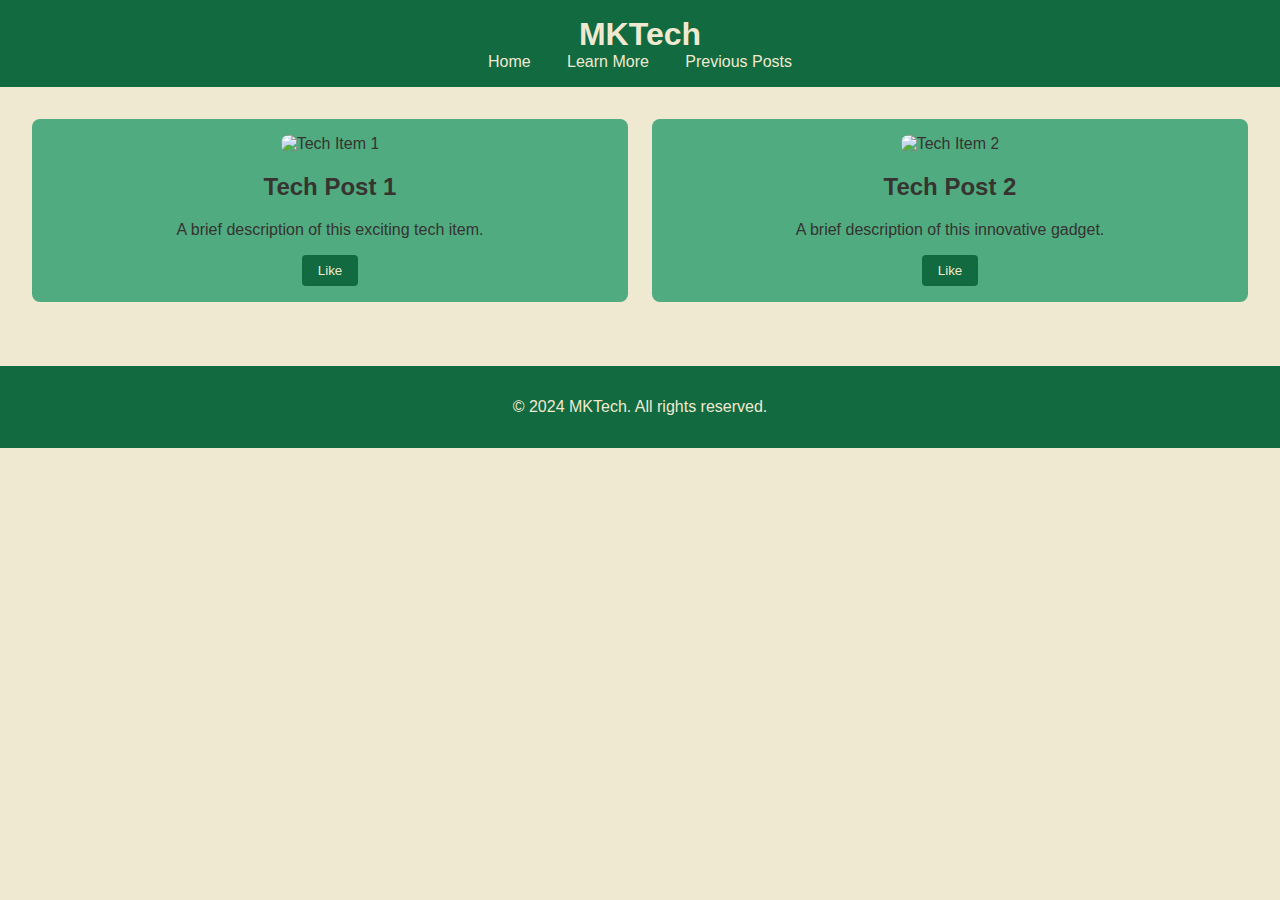
==== index.html @ 0ea03eda "first" ====
<!DOCTYPE html>
<html lang="en">
<head>
    <meta charset="UTF-8">
    <meta name="viewport" content="width=device-width, initial-scale=1.0">
    <title>MKTech - Home</title>
    <link rel="stylesheet" href="styles.css">
</head>
<body>
    <header>
        <h1>MKTech</h1>
        <nav>
            <a href="index.html">Home</a>
            <a href="learn-more.html">Learn More</a>
            <a href="previous-posts.html">Previous Posts</a>
        </nav>
    </header>
    <main>
        <section class="new-posts">
            <article>
                <img src="image1.jpg" alt="Tech Item 1">
                <h2>Tech Post 1</h2>
                <p>A brief description of this exciting tech item.</p>
                <button class="like-button">Like</button>
            </article>
            <article>
                <img src="image2.jpg" alt="Tech Item 2">
                <h2>Tech Post 2</h2>
                <p>A brief description of this innovative gadget.</p>
                <button class="like-button">Like</button>
            </article>
        </section>
    </main>
    <footer>
        <p>&copy; 2024 MKTech. All rights reserved.</p>
    </footer>
</body>
</html>
---- styles.css ----
body {
    font-family: 'Roboto', sans-serif;
    color: #363330;
    background-color: #F0E9D1;
    margin: 0;
    padding: 0;
}
header {
    background-color: #116A40;
    color: #F0E9D1;
    padding: 1rem;
    text-align: center;
}
header h1 {
    margin: 0;
}
nav a {
    color: #F0E9D1;
    margin: 0 1rem;
    text-decoration: none;
}
nav a:hover {
    text-decoration: underline;
}
main {
    padding: 2rem;
}
.new-posts, .previous-posts {
    display: grid;
    gap: 1.5rem;
    grid-template-columns: repeat(auto-fit, minmax(300px, 1fr));
}
article {
    background-color: #50AB80;
    padding: 1rem;
    border-radius: 8px;
    text-align: center;
}
article img {
    max-width: 100%;
    border-radius: 8px;
}
footer {
    background-color: #116A40;
    color: #F0E9D1;
    text-align: center;
    padding: 1rem;
    margin-top: 2rem;
}
button {
    background-color: #116A40;
    color: #F0E9D1;
    border: none;
    padding: 0.5rem 1rem;
    border-radius: 4px;
    cursor: pointer;
}
button:hover {
    background-color: #0D4F30;
}
@media (max-width: 600px) {
    main {
        padding: 1rem;
    }
}
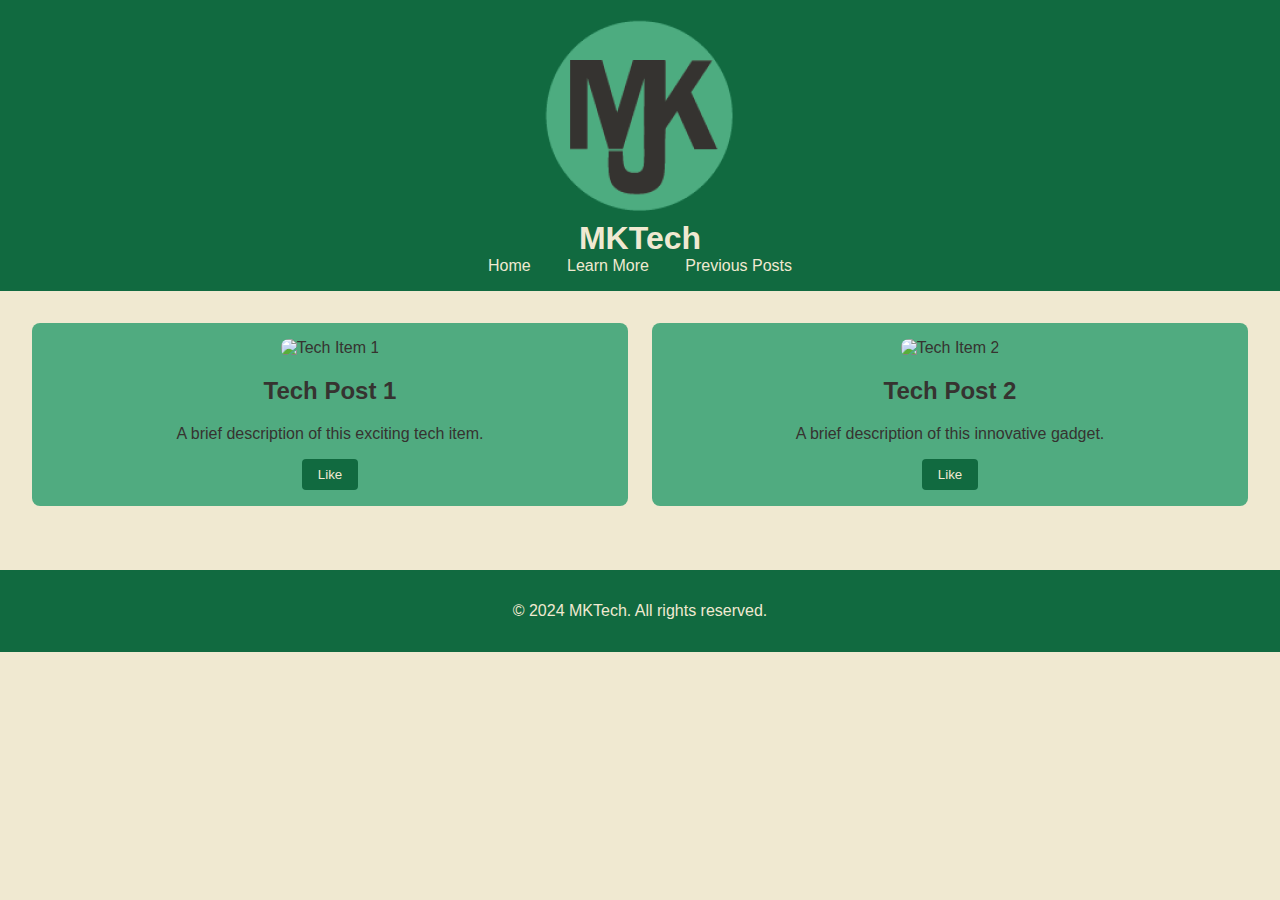
==== commit 47db272b: "next" ====
--- a/index.html
+++ b/index.html
@@ -8,6 +8,7 @@
 </head>
 <body>
     <header>
+        <img src="images/logo.png" alt="MKTech Logo" class="logo">
         <h1>MKTech</h1>
         <nav>
             <a href="index.html">Home</a>
@@ -18,13 +19,13 @@
     <main>
         <section class="new-posts">
             <article>
-                <img src="image1.jpg" alt="Tech Item 1">
+                <img src="images/post1.jpg" alt="Tech Item 1">
                 <h2>Tech Post 1</h2>
                 <p>A brief description of this exciting tech item.</p>
                 <button class="like-button">Like</button>
             </article>
             <article>
-                <img src="image2.jpg" alt="Tech Item 2">
+                <img src="images/post2.jpg" alt="Tech Item 2">
                 <h2>Tech Post 2</h2>
                 <p>A brief description of this innovative gadget.</p>
                 <button class="like-button">Like</button>
@@ -35,4 +36,4 @@
         <p>&copy; 2024 MKTech. All rights reserved.</p>
     </footer>
 </body>
-</html>+</html>
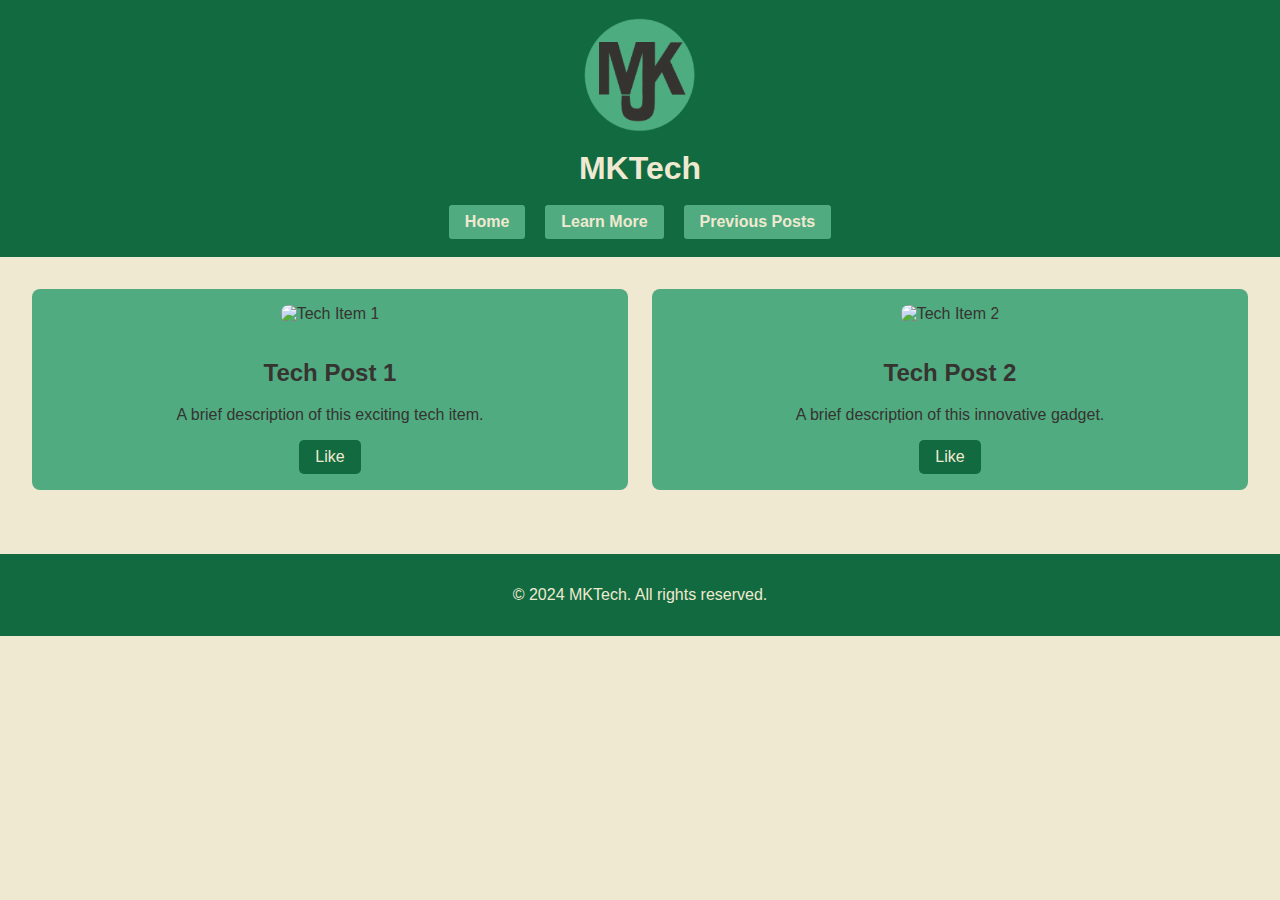
==== commit 2d605bba: "a" ====
--- a/index.html
+++ b/index.html
@@ -11,24 +11,32 @@
         <img src="images/logo.png" alt="MKTech Logo" class="logo">
         <h1>MKTech</h1>
         <nav>
-            <a href="index.html">Home</a>
-            <a href="learn-more.html">Learn More</a>
-            <a href="previous-posts.html">Previous Posts</a>
+            <ul>
+                <li><a href="index.html">Home</a></li>
+                <li><a href="learn-more.html">Learn More</a></li>
+                <li><a href="previous-posts.html">Previous Posts</a></li>
+            </ul>
         </nav>
     </header>
     <main>
         <section class="new-posts">
             <article>
                 <img src="images/post1.jpg" alt="Tech Item 1">
-                <h2>Tech Post 1</h2>
+                <h2>Tech Post 1 <span class="thumbs-up"></span></h2>
                 <p>A brief description of this exciting tech item.</p>
-                <button class="like-button">Like</button>
+                <label>
+                    <input type="checkbox" class="like-checkbox">
+                    <span class="like-button">Like</span>
+                </label>
             </article>
             <article>
                 <img src="images/post2.jpg" alt="Tech Item 2">
-                <h2>Tech Post 2</h2>
+                <h2>Tech Post 2 <span class="thumbs-up"></span></h2>
                 <p>A brief description of this innovative gadget.</p>
-                <button class="like-button">Like</button>
+                <label>
+                    <input type="checkbox" class="like-checkbox">
+                    <span class="like-button">Like</span>
+                </label>
             </article>
         </section>
     </main>
--- a/styles.css
+++ b/styles.css
@@ -1,3 +1,4 @@
+/* Global Styles */
 body {
     font-family: 'Roboto', sans-serif;
     color: #363330;
@@ -10,25 +11,51 @@
     color: #F0E9D1;
     padding: 1rem;
     text-align: center;
+    position: relative;
 }
 header h1 {
     margin: 0;
 }
-nav a {
+
+/* Logo Styling */
+.logo {
+    display: block;
+    margin: 0 auto;
+    max-width: 120px; /* Reduced size */
+    margin-bottom: 1rem;
+}
+
+/* Navigation Styling */
+nav ul {
+    list-style: none;
+    padding: 0;
+    margin: 1rem 0 0;
+    display: flex;
+    justify-content: center;
+    gap: 1rem;
+}
+nav ul li {
+    background-color: #50AB80;
+    border: 2px solid #116A40;
+    border-radius: 5px;
+    padding: 0.5rem 1rem;
+}
+nav ul li a {
     color: #F0E9D1;
-    margin: 0 1rem;
     text-decoration: none;
+    font-weight: bold;
 }
-nav a:hover {
-    text-decoration: underline;
+nav ul li:hover {
+    background-color: #116A40;
+    cursor: pointer;
 }
-main {
-    padding: 2rem;
-}
+
+/* New Posts Section */
 .new-posts, .previous-posts {
     display: grid;
     gap: 1.5rem;
     grid-template-columns: repeat(auto-fit, minmax(300px, 1fr));
+    padding: 2rem;
 }
 article {
     background-color: #50AB80;
@@ -39,7 +66,40 @@
 article img {
     max-width: 100%;
     border-radius: 8px;
+    margin-bottom: 1rem;
 }
+.like-button {
+    display: inline-block;
+    background-color: #116A40;
+    color: #F0E9D1;
+    padding: 0.5rem 1rem;
+    border-radius: 5px;
+    cursor: pointer;
+    border: none;
+    font-size: 1rem;
+}
+.like-checkbox {
+    display: none; /* Hide the actual checkbox */
+}
+.like-checkbox:checked + .like-button::after {
+    content: " 👍";
+    margin-left: 0.5rem;
+    font-size: 1rem;
+}
+
+/* About Me Section */
+.about-me-content {
+    display: flex;
+    align-items: center;
+    gap: 1rem;
+}
+.headshot {
+    max-width: 100px; /* Small size for headshot */
+    border-radius: 50%;
+    border: 3px solid #50AB80;
+}
+
+/* Footer */
 footer {
     background-color: #116A40;
     color: #F0E9D1;
@@ -47,19 +107,14 @@
     padding: 1rem;
     margin-top: 2rem;
 }
-button {
-    background-color: #116A40;
-    color: #F0E9D1;
-    border: none;
-    padding: 0.5rem 1rem;
-    border-radius: 4px;
-    cursor: pointer;
-}
-button:hover {
-    background-color: #0D4F30;
-}
+
+/* Responsive Styling */
 @media (max-width: 600px) {
-    main {
-        padding: 1rem;
+    .logo {
+        max-width: 80px;
+    }
+    nav ul {
+        flex-direction: column;
+        gap: 0.5rem;
     }
 }
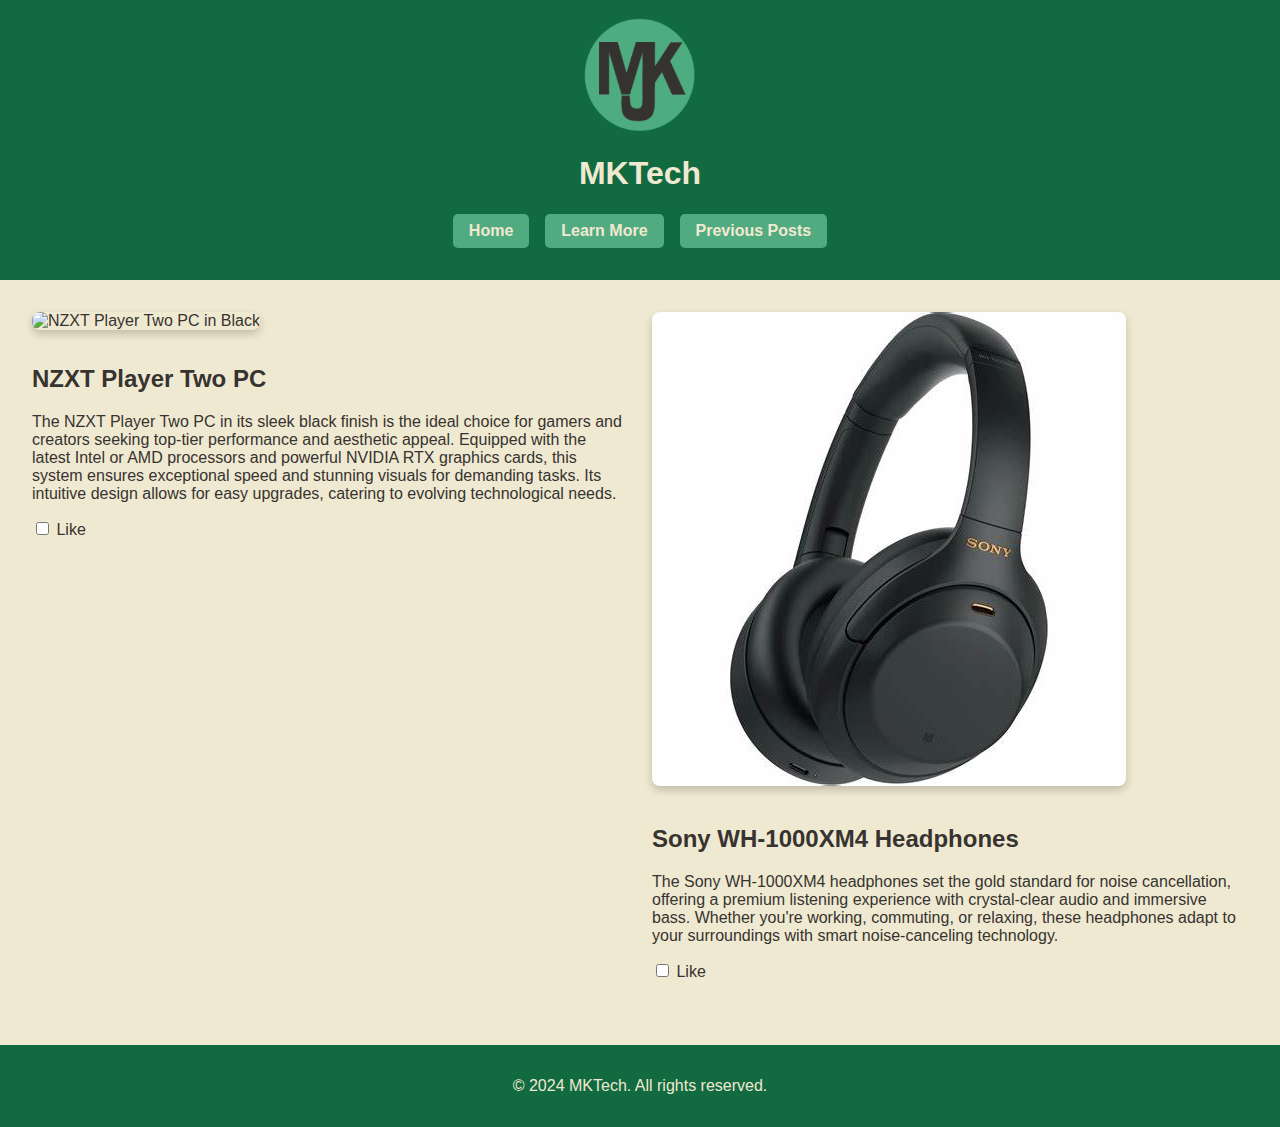
==== commit 604d6052: "n" ====
--- a/index.html
+++ b/index.html
@@ -21,18 +21,18 @@
     <main>
         <section class="new-posts">
             <article>
-                <img src="images/post1.jpg" alt="Tech Item 1">
-                <h2>Tech Post 1 <span class="thumbs-up"></span></h2>
-                <p>A brief description of this exciting tech item.</p>
+                <img src="images/nzxt-player-two-black.jpg" alt="NZXT Player Two PC in Black">
+                <h2>NZXT Player Two PC <span class="thumbs-up"></span></h2>
+                <p>The NZXT Player Two PC in its sleek black finish is the ideal choice for gamers and creators seeking top-tier performance and aesthetic appeal. Equipped with the latest Intel or AMD processors and powerful NVIDIA RTX graphics cards, this system ensures exceptional speed and stunning visuals for demanding tasks. Its intuitive design allows for easy upgrades, catering to evolving technological needs.</p>
                 <label>
                     <input type="checkbox" class="like-checkbox">
                     <span class="like-button">Like</span>
                 </label>
             </article>
             <article>
-                <img src="images/post2.jpg" alt="Tech Item 2">
-                <h2>Tech Post 2 <span class="thumbs-up"></span></h2>
-                <p>A brief description of this innovative gadget.</p>
+                <img src="images/sony-wh-1000xm4.jpg" alt="Sony WH-1000XM4 Headphones">
+                <h2>Sony WH-1000XM4 Headphones <span class="thumbs-up"></span></h2>
+                <p>The Sony WH-1000XM4 headphones set the gold standard for noise cancellation, offering a premium listening experience with crystal-clear audio and immersive bass. Whether you're working, commuting, or relaxing, these headphones adapt to your surroundings with smart noise-canceling technology.</p>
                 <label>
                     <input type="checkbox" class="like-checkbox">
                     <span class="like-button">Like</span>
--- a/styles.css
+++ b/styles.css
@@ -1,4 +1,3 @@
-/* Global Styles */
 body {
     font-family: 'Roboto', sans-serif;
     color: #363330;
@@ -11,95 +10,54 @@
     color: #F0E9D1;
     padding: 1rem;
     text-align: center;
-    position: relative;
 }
-header h1 {
-    margin: 0;
-}
-
-/* Logo Styling */
-.logo {
+header .logo {
     display: block;
     margin: 0 auto;
-    max-width: 120px; /* Reduced size */
+    max-width: 120px; /* Adjusted for smaller logo */
     margin-bottom: 1rem;
 }
-
-/* Navigation Styling */
 nav ul {
     list-style: none;
     padding: 0;
-    margin: 1rem 0 0;
+    margin: 1rem 0;
     display: flex;
     justify-content: center;
     gap: 1rem;
 }
 nav ul li {
     background-color: #50AB80;
-    border: 2px solid #116A40;
+    padding: 0.5rem 1rem;
     border-radius: 5px;
-    padding: 0.5rem 1rem;
 }
 nav ul li a {
     color: #F0E9D1;
     text-decoration: none;
     font-weight: bold;
 }
-nav ul li:hover {
-    background-color: #116A40;
-    cursor: pointer;
-}
-
-/* New Posts Section */
 .new-posts, .previous-posts {
     display: grid;
     gap: 1.5rem;
     grid-template-columns: repeat(auto-fit, minmax(300px, 1fr));
     padding: 2rem;
 }
-article {
-    background-color: #50AB80;
-    padding: 1rem;
-    border-radius: 8px;
-    text-align: center;
-}
 article img {
     max-width: 100%;
+    height: auto;
     border-radius: 8px;
     margin-bottom: 1rem;
+    box-shadow: 0 4px 8px rgba(0, 0, 0, 0.2);
 }
-.like-button {
-    display: inline-block;
-    background-color: #116A40;
-    color: #F0E9D1;
-    padding: 0.5rem 1rem;
-    border-radius: 5px;
-    cursor: pointer;
-    border: none;
-    font-size: 1rem;
-}
-.like-checkbox {
-    display: none; /* Hide the actual checkbox */
-}
-.like-checkbox:checked + .like-button::after {
-    content: " 👍";
-    margin-left: 0.5rem;
-    font-size: 1rem;
-}
-
-/* About Me Section */
 .about-me-content {
     display: flex;
     align-items: center;
     gap: 1rem;
 }
 .headshot {
-    max-width: 100px; /* Small size for headshot */
+    max-width: 100px;
     border-radius: 50%;
     border: 3px solid #50AB80;
 }
-
-/* Footer */
 footer {
     background-color: #116A40;
     color: #F0E9D1;
@@ -107,14 +65,3 @@
     padding: 1rem;
     margin-top: 2rem;
 }
-
-/* Responsive Styling */
-@media (max-width: 600px) {
-    .logo {
-        max-width: 80px;
-    }
-    nav ul {
-        flex-direction: column;
-        gap: 0.5rem;
-    }
-}
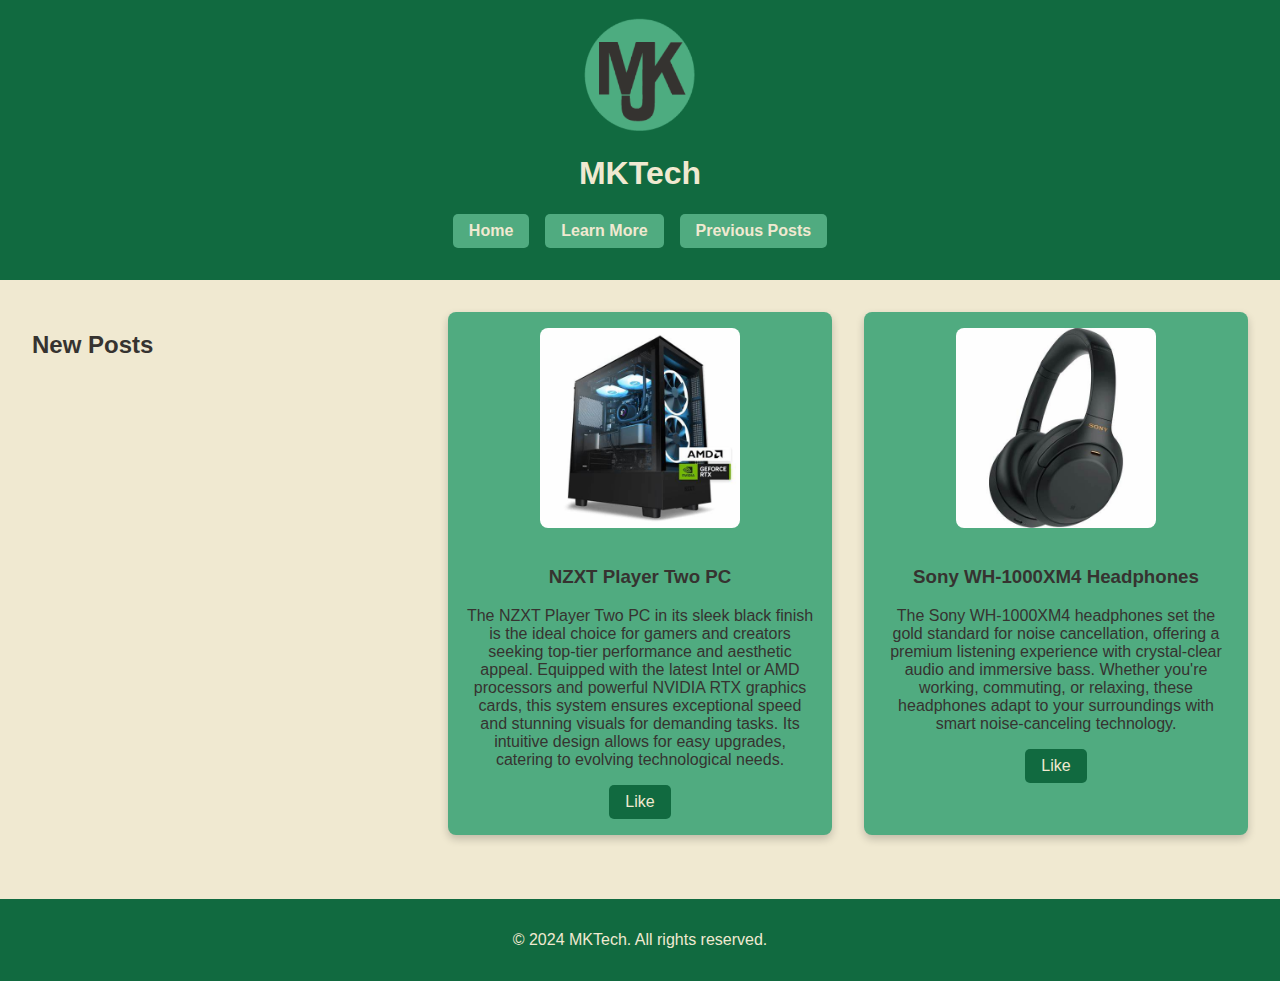
==== commit 48ffe9b4: "h lk" ====
--- a/index.html
+++ b/index.html
@@ -20,9 +20,10 @@
     </header>
     <main>
         <section class="new-posts">
+            <h2>New Posts</h2> 
             <article>
                 <img src="images/nzxt-player-two-black.jpg" alt="NZXT Player Two PC in Black">
-                <h2>NZXT Player Two PC <span class="thumbs-up"></span></h2>
+                <h3>NZXT Player Two PC <span class="thumbs-up"></span></h3>
                 <p>The NZXT Player Two PC in its sleek black finish is the ideal choice for gamers and creators seeking top-tier performance and aesthetic appeal. Equipped with the latest Intel or AMD processors and powerful NVIDIA RTX graphics cards, this system ensures exceptional speed and stunning visuals for demanding tasks. Its intuitive design allows for easy upgrades, catering to evolving technological needs.</p>
                 <label>
                     <input type="checkbox" class="like-checkbox">
@@ -31,7 +32,7 @@
             </article>
             <article>
                 <img src="images/sony-wh-1000xm4.jpg" alt="Sony WH-1000XM4 Headphones">
-                <h2>Sony WH-1000XM4 Headphones <span class="thumbs-up"></span></h2>
+                <h3>Sony WH-1000XM4 Headphones <span class="thumbs-up"></span></h3>
                 <p>The Sony WH-1000XM4 headphones set the gold standard for noise cancellation, offering a premium listening experience with crystal-clear audio and immersive bass. Whether you're working, commuting, or relaxing, these headphones adapt to your surroundings with smart noise-canceling technology.</p>
                 <label>
                     <input type="checkbox" class="like-checkbox">
--- a/styles.css
+++ b/styles.css
@@ -1,3 +1,4 @@
+
 body {
     font-family: 'Roboto', sans-serif;
     color: #363330;
@@ -14,8 +15,7 @@
 header .logo {
     display: block;
     margin: 0 auto;
-    max-width: 120px; /* Adjusted for smaller logo */
-    margin-bottom: 1rem;
+    max-width: 120px;
 }
 nav ul {
     list-style: none;
@@ -35,29 +35,58 @@
     text-decoration: none;
     font-weight: bold;
 }
+
 .new-posts, .previous-posts {
     display: grid;
-    gap: 1.5rem;
-    grid-template-columns: repeat(auto-fit, minmax(300px, 1fr));
+    gap: 2rem;
+    grid-template-columns: repeat(auto-fit, minmax(300px, 1fr)); 
     padding: 2rem;
 }
 article img {
     max-width: 100%;
-    height: auto;
+    height: 200px; 
+    object-fit: cover; 
     border-radius: 8px;
     margin-bottom: 1rem;
+}
+article {
+    background-color: #50AB80;
+    padding: 1rem;
+    border-radius: 8px;
+    text-align: center;
     box-shadow: 0 4px 8px rgba(0, 0, 0, 0.2);
+}
+.like-button {
+    display: inline-block;
+    background-color: #116A40;
+    color: #F0E9D1;
+    padding: 0.5rem 1rem;
+    border-radius: 5px;
+    cursor: pointer;
+}
+.like-checkbox {
+    display: none;
+}
+.like-checkbox:checked + .like-button::after {
+    content: " 👍";
+    margin-left: 0.5rem;
+    font-size: 1rem;
 }
 .about-me-content {
     display: flex;
     align-items: center;
     gap: 1rem;
+    justify-content: center;
+    text-align: left;
 }
+
 .headshot {
-    max-width: 100px;
+    max-width: 80px; 
+    height: auto;
     border-radius: 50%;
     border: 3px solid #50AB80;
 }
+
 footer {
     background-color: #116A40;
     color: #F0E9D1;
@@ -65,3 +94,13 @@
     padding: 1rem;
     margin-top: 2rem;
 }
+
+@media (max-width: 600px) {
+    nav ul {
+        flex-direction: column;
+        gap: 0.5rem;
+    }
+    article img {
+        height: 150px; 
+    }
+}
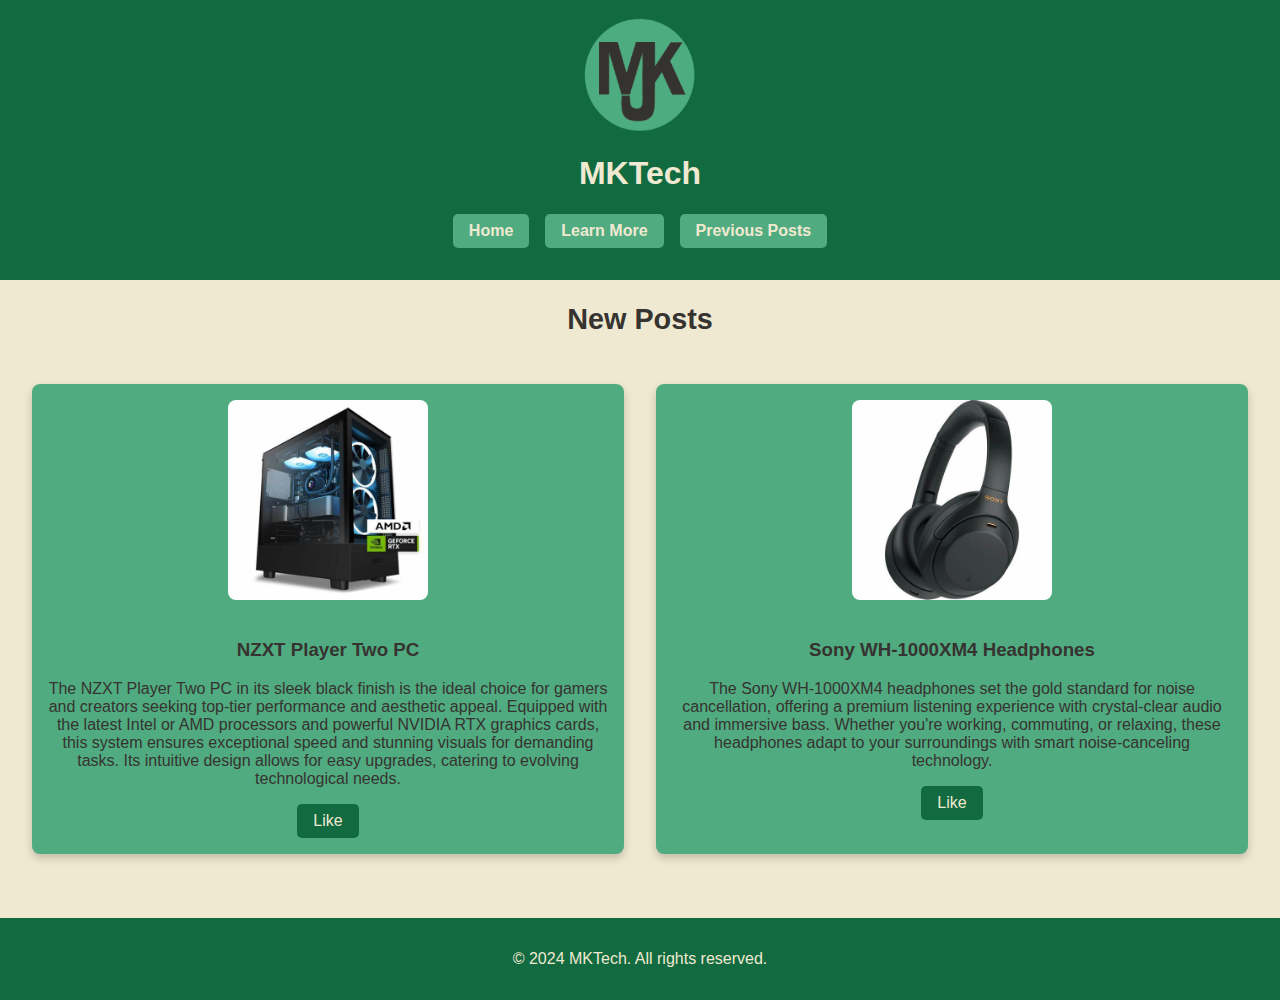
==== commit 8f90defa: "pls" ====
--- a/index.html
+++ b/index.html
@@ -20,25 +20,27 @@
     </header>
     <main>
         <section class="new-posts">
-            <h2>New Posts</h2> 
-            <article>
-                <img src="images/nzxt-player-two-black.jpg" alt="NZXT Player Two PC in Black">
-                <h3>NZXT Player Two PC <span class="thumbs-up"></span></h3>
-                <p>The NZXT Player Two PC in its sleek black finish is the ideal choice for gamers and creators seeking top-tier performance and aesthetic appeal. Equipped with the latest Intel or AMD processors and powerful NVIDIA RTX graphics cards, this system ensures exceptional speed and stunning visuals for demanding tasks. Its intuitive design allows for easy upgrades, catering to evolving technological needs.</p>
-                <label>
-                    <input type="checkbox" class="like-checkbox">
-                    <span class="like-button">Like</span>
-                </label>
-            </article>
-            <article>
-                <img src="images/sony-wh-1000xm4.jpg" alt="Sony WH-1000XM4 Headphones">
-                <h3>Sony WH-1000XM4 Headphones <span class="thumbs-up"></span></h3>
-                <p>The Sony WH-1000XM4 headphones set the gold standard for noise cancellation, offering a premium listening experience with crystal-clear audio and immersive bass. Whether you're working, commuting, or relaxing, these headphones adapt to your surroundings with smart noise-canceling technology.</p>
-                <label>
-                    <input type="checkbox" class="like-checkbox">
-                    <span class="like-button">Like</span>
-                </label>
-            </article>
+            <h2 class="section-title">New Posts</h2> 
+            <div class="posts-grid">
+                <article>
+                    <img src="images/nzxt-player-two-black.jpg" alt="NZXT Player Two PC in Black">
+                    <h3>NZXT Player Two PC <span class="thumbs-up"></span></h3>
+                    <p>The NZXT Player Two PC in its sleek black finish is the ideal choice for gamers and creators seeking top-tier performance and aesthetic appeal. Equipped with the latest Intel or AMD processors and powerful NVIDIA RTX graphics cards, this system ensures exceptional speed and stunning visuals for demanding tasks. Its intuitive design allows for easy upgrades, catering to evolving technological needs.</p>
+                    <label>
+                        <input type="checkbox" class="like-checkbox">
+                        <span class="like-button">Like</span>
+                    </label>
+                </article>
+                <article>
+                    <img src="images/sony-wh-1000xm4.jpg" alt="Sony WH-1000XM4 Headphones">
+                    <h3>Sony WH-1000XM4 Headphones <span class="thumbs-up"></span></h3>
+                    <p>The Sony WH-1000XM4 headphones set the gold standard for noise cancellation, offering a premium listening experience with crystal-clear audio and immersive bass. Whether you're working, commuting, or relaxing, these headphones adapt to your surroundings with smart noise-canceling technology.</p>
+                    <label>
+                        <input type="checkbox" class="like-checkbox">
+                        <span class="like-button">Like</span>
+                    </label>
+                </article>
+            </div>
         </section>
     </main>
     <footer>
--- a/styles.css
+++ b/styles.css
@@ -1,4 +1,3 @@
-
 body {
     font-family: 'Roboto', sans-serif;
     color: #363330;
@@ -6,17 +5,20 @@
     margin: 0;
     padding: 0;
 }
+
 header {
     background-color: #116A40;
     color: #F0E9D1;
     padding: 1rem;
     text-align: center;
 }
+
 header .logo {
     display: block;
     margin: 0 auto;
     max-width: 120px;
 }
+
 nav ul {
     list-style: none;
     padding: 0;
@@ -25,30 +27,44 @@
     justify-content: center;
     gap: 1rem;
 }
+
 nav ul li {
     background-color: #50AB80;
     padding: 0.5rem 1rem;
     border-radius: 5px;
 }
+
 nav ul li a {
     color: #F0E9D1;
     text-decoration: none;
     font-weight: bold;
 }
 
-.new-posts, .previous-posts {
+/* Section Heading */
+.section-title {
+    text-align: center;
+    font-size: 1.8rem;
+    margin-bottom: 1rem;
+    color: #363330;
+}
+
+/* Posts Grid */
+.posts-grid {
     display: grid;
     gap: 2rem;
-    grid-template-columns: repeat(auto-fit, minmax(300px, 1fr)); 
+    grid-template-columns: repeat(auto-fit, minmax(300px, 1fr));
+    justify-items: center;
     padding: 2rem;
 }
+
 article img {
     max-width: 100%;
-    height: 200px; 
-    object-fit: cover; 
+    height: 200px;
+    object-fit: cover;
     border-radius: 8px;
     margin-bottom: 1rem;
 }
+
 article {
     background-color: #50AB80;
     padding: 1rem;
@@ -56,6 +72,7 @@
     text-align: center;
     box-shadow: 0 4px 8px rgba(0, 0, 0, 0.2);
 }
+
 .like-button {
     display: inline-block;
     background-color: #116A40;
@@ -64,14 +81,17 @@
     border-radius: 5px;
     cursor: pointer;
 }
+
 .like-checkbox {
     display: none;
 }
+
 .like-checkbox:checked + .like-button::after {
     content: " 👍";
     margin-left: 0.5rem;
     font-size: 1rem;
 }
+
 .about-me-content {
     display: flex;
     align-items: center;
@@ -81,7 +101,7 @@
 }
 
 .headshot {
-    max-width: 80px; 
+    max-width: 80px;
     height: auto;
     border-radius: 50%;
     border: 3px solid #50AB80;
@@ -95,12 +115,13 @@
     margin-top: 2rem;
 }
 
+/* Responsive Adjustments */
 @media (max-width: 600px) {
     nav ul {
         flex-direction: column;
         gap: 0.5rem;
     }
     article img {
-        height: 150px; 
+        height: 150px;
     }
 }
